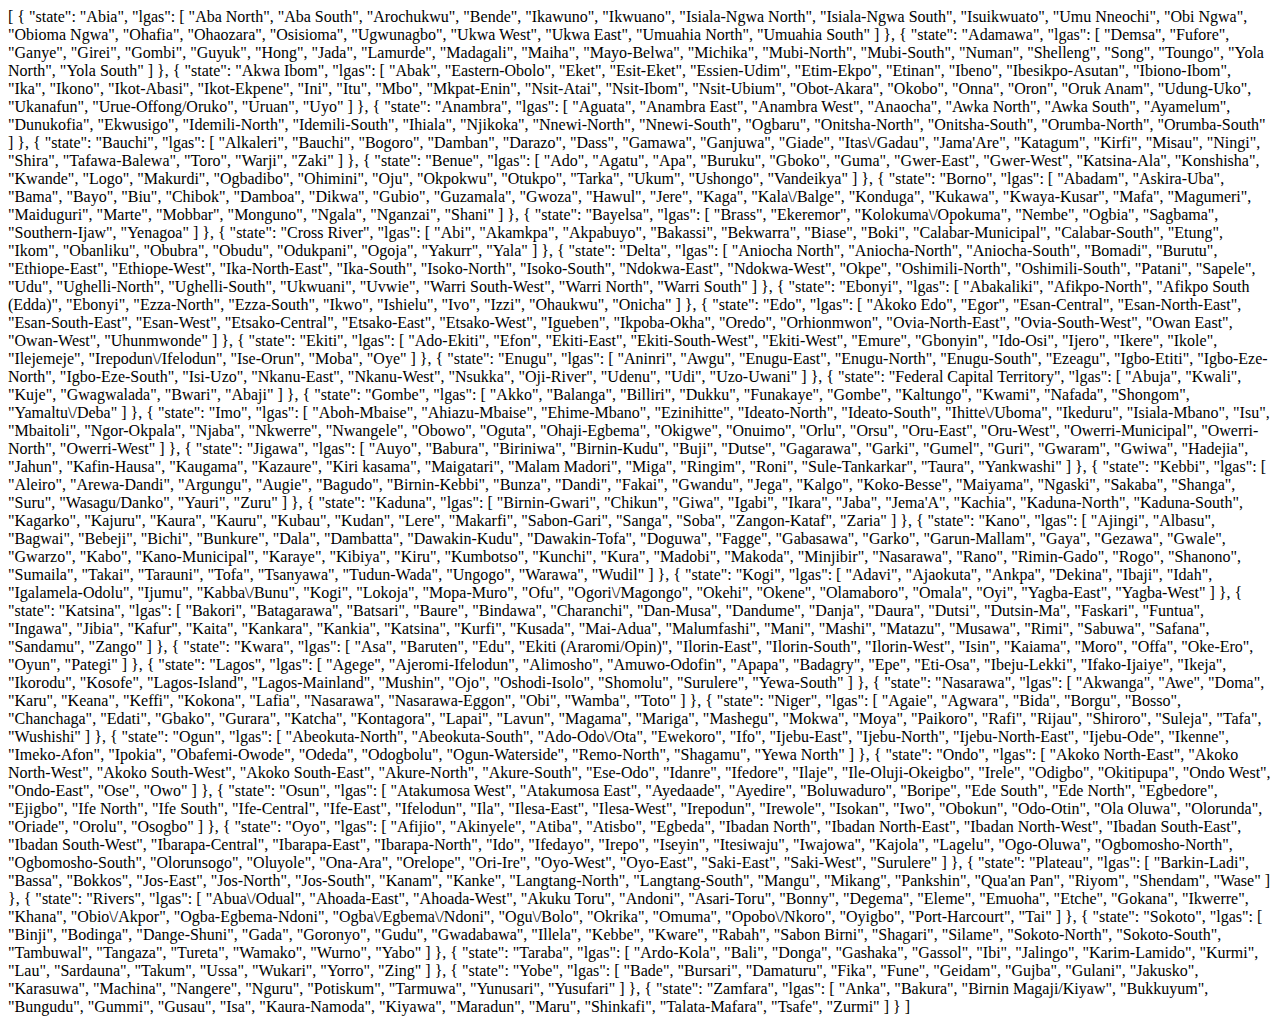
==== index.html @ 84e3b4a9 "Update the Index.html" ====
<!DOCTYPE html>
<html lang="en">
<head>
    <meta charset="UTF-8">
    <meta http-equiv="X-UA-Compatible" content="IE=edge">
    <meta name="viewport" content="width=device-width, initial-scale=1.0">
    <title>Naija States & LGA</title>
    
<body>
   [
    {
        "state": "Abia",
        "lgas": [
            "Aba North",
            "Aba South",
            "Arochukwu",
            "Bende",
            "Ikawuno",
            "Ikwuano",
            "Isiala-Ngwa North",
            "Isiala-Ngwa South",
            "Isuikwuato",
            "Umu Nneochi",
            "Obi Ngwa",
            "Obioma Ngwa",
            "Ohafia",
            "Ohaozara",
            "Osisioma",
            "Ugwunagbo",
            "Ukwa West",
            "Ukwa East",
            "Umuahia North",
            "Umuahia South"
        ]
    },
    {
        "state": "Adamawa",
        "lgas": [
            "Demsa",
            "Fufore",
            "Ganye",
            "Girei",
            "Gombi",
            "Guyuk",
            "Hong",
            "Jada",
            "Lamurde",
            "Madagali",
            "Maiha",
            "Mayo-Belwa",
            "Michika",
            "Mubi-North",
            "Mubi-South",
            "Numan",
            "Shelleng",
            "Song",
            "Toungo",
            "Yola North",
            "Yola South"
        ]
    },
    {
        "state": "Akwa Ibom",
        "lgas": [
            "Abak",
            "Eastern-Obolo",
            "Eket",
            "Esit-Eket",
            "Essien-Udim",
            "Etim-Ekpo",
            "Etinan",
            "Ibeno",
            "Ibesikpo-Asutan",
            "Ibiono-Ibom",
            "Ika",
            "Ikono",
            "Ikot-Abasi",
            "Ikot-Ekpene",
            "Ini",
            "Itu",
            "Mbo",
            "Mkpat-Enin",
            "Nsit-Atai",
            "Nsit-Ibom",
            "Nsit-Ubium",
            "Obot-Akara",
            "Okobo",
            "Onna",
            "Oron",
            "Oruk Anam",
            "Udung-Uko",
            "Ukanafun",
            "Urue-Offong/Oruko",
            "Uruan",
            "Uyo"
        ]
    },
    {
        "state": "Anambra",
        "lgas": [
            "Aguata",
            "Anambra East",
            "Anambra West",
            "Anaocha",
            "Awka North",
            "Awka South",
            "Ayamelum",
            "Dunukofia",
            "Ekwusigo",
            "Idemili-North",
            "Idemili-South",
            "Ihiala",
            "Njikoka",
            "Nnewi-North",
            "Nnewi-South",
            "Ogbaru",
            "Onitsha-North",
            "Onitsha-South",
            "Orumba-North",
            "Orumba-South"
        ]
    },
    {
        "state": "Bauchi",
        "lgas": [
            "Alkaleri",
            "Bauchi",
            "Bogoro",
            "Damban",
            "Darazo",
            "Dass",
            "Gamawa",
            "Ganjuwa",
            "Giade",
            "Itas\/Gadau",
            "Jama'Are",
            "Katagum",
            "Kirfi",
            "Misau",
            "Ningi",
            "Shira",
            "Tafawa-Balewa",
            "Toro",
            "Warji",
            "Zaki"
        ]
    },
    {
        "state": "Benue",
        "lgas": [
            "Ado",
            "Agatu",
            "Apa",
            "Buruku",
            "Gboko",
            "Guma",
            "Gwer-East",
            "Gwer-West",
            "Katsina-Ala",
            "Konshisha",
            "Kwande",
            "Logo",
            "Makurdi",
            "Ogbadibo",
            "Ohimini",
            "Oju",
            "Okpokwu",
            "Otukpo",
            "Tarka",
            "Ukum",
            "Ushongo",
            "Vandeikya"
        ]
    },
    {
        "state": "Borno",
        "lgas": [
            "Abadam",
            "Askira-Uba",
            "Bama",
            "Bayo",
            "Biu",
            "Chibok",
            "Damboa",
            "Dikwa",
            "Gubio",
            "Guzamala",
            "Gwoza",
            "Hawul",
            "Jere",
            "Kaga",
            "Kala\/Balge",
            "Konduga",
            "Kukawa",
            "Kwaya-Kusar",
            "Mafa",
            "Magumeri",
            "Maiduguri",
            "Marte",
            "Mobbar",
            "Monguno",
            "Ngala",
            "Nganzai",
            "Shani"
        ]
    },
    {
        "state": "Bayelsa",
        "lgas": [
            "Brass",
            "Ekeremor",
            "Kolokuma\/Opokuma",
            "Nembe",
            "Ogbia",
            "Sagbama",
            "Southern-Ijaw",
            "Yenagoa"
        ]
    },
    {
        "state": "Cross River",
        "lgas": [
            "Abi",
            "Akamkpa",
            "Akpabuyo",
            "Bakassi",
            "Bekwarra",
            "Biase",
            "Boki",
            "Calabar-Municipal",
            "Calabar-South",
            "Etung",
            "Ikom",
            "Obanliku",
            "Obubra",
            "Obudu",
            "Odukpani",
            "Ogoja",
            "Yakurr",
            "Yala"
        ]
    },
    {
        "state": "Delta",
        "lgas": [
            "Aniocha North",
            "Aniocha-North",
            "Aniocha-South",
            "Bomadi",
            "Burutu",
            "Ethiope-East",
            "Ethiope-West",
            "Ika-North-East",
            "Ika-South",
            "Isoko-North",
            "Isoko-South",
            "Ndokwa-East",
            "Ndokwa-West",
            "Okpe",
            "Oshimili-North",
            "Oshimili-South",
            "Patani",
            "Sapele",
            "Udu",
            "Ughelli-North",
            "Ughelli-South",
            "Ukwuani",
            "Uvwie",
            "Warri South-West",
            "Warri North",
            "Warri South"
        ]
    },
    {
        "state": "Ebonyi",
        "lgas": [
            "Abakaliki",
            "Afikpo-North",
            "Afikpo South (Edda)",
            "Ebonyi",
            "Ezza-North",
            "Ezza-South",
            "Ikwo",
            "Ishielu",
            "Ivo",
            "Izzi",
            "Ohaukwu",
            "Onicha"
        ]
    },
    {
        "state": "Edo",
        "lgas": [
            "Akoko Edo",
            "Egor",
            "Esan-Central",
            "Esan-North-East",
            "Esan-South-East",
            "Esan-West",
            "Etsako-Central",
            "Etsako-East",
            "Etsako-West",
            "Igueben",
            "Ikpoba-Okha",
            "Oredo",
            "Orhionmwon",
            "Ovia-North-East",
            "Ovia-South-West",
            "Owan East",
            "Owan-West",
            "Uhunmwonde"
        ]
    },
    {
        "state": "Ekiti",
        "lgas": [
            "Ado-Ekiti",
            "Efon",
            "Ekiti-East",
            "Ekiti-South-West",
            "Ekiti-West",
            "Emure",
            "Gbonyin",
            "Ido-Osi",
            "Ijero",
            "Ikere",
            "Ikole",
            "Ilejemeje",
            "Irepodun\/Ifelodun",
            "Ise-Orun",
            "Moba",
            "Oye"
        ]
    },
    {
        "state": "Enugu",
        "lgas": [
            "Aninri",
            "Awgu",
            "Enugu-East",
            "Enugu-North",
            "Enugu-South",
            "Ezeagu",
            "Igbo-Etiti",
            "Igbo-Eze-North",
            "Igbo-Eze-South",
            "Isi-Uzo",
            "Nkanu-East",
            "Nkanu-West",
            "Nsukka",
            "Oji-River",
            "Udenu",
            "Udi",
            "Uzo-Uwani"
        ]
    },
    {
        "state": "Federal Capital Territory",
        "lgas": [
            "Abuja",
            "Kwali",
            "Kuje",
            "Gwagwalada",
            "Bwari",
            "Abaji"
        ]
    },
    {
        "state": "Gombe",
        "lgas": [
            "Akko",
            "Balanga",
            "Billiri",
            "Dukku",
            "Funakaye",
            "Gombe",
            "Kaltungo",
            "Kwami",
            "Nafada",
            "Shongom",
            "Yamaltu\/Deba"
        ]
    },
    {
        "state": "Imo",
        "lgas": [
            "Aboh-Mbaise",
            "Ahiazu-Mbaise",
            "Ehime-Mbano",
            "Ezinihitte",
            "Ideato-North",
            "Ideato-South",
            "Ihitte\/Uboma",
            "Ikeduru",
            "Isiala-Mbano",
            "Isu",
            "Mbaitoli",
            "Ngor-Okpala",
            "Njaba",
            "Nkwerre",
            "Nwangele",
            "Obowo",
            "Oguta",
            "Ohaji-Egbema",
            "Okigwe",
            "Onuimo",
            "Orlu",
            "Orsu",
            "Oru-East",
            "Oru-West",
            "Owerri-Municipal",
            "Owerri-North",
            "Owerri-West"
        ]
    },
    {
        "state": "Jigawa",
        "lgas": [
            "Auyo",
            "Babura",
            "Biriniwa",
            "Birnin-Kudu",
            "Buji",
            "Dutse",
            "Gagarawa",
            "Garki",
            "Gumel",
            "Guri",
            "Gwaram",
            "Gwiwa",
            "Hadejia",
            "Jahun",
            "Kafin-Hausa",
            "Kaugama",
            "Kazaure",
            "Kiri kasama",
            "Maigatari",
            "Malam Madori",
            "Miga",
            "Ringim",
            "Roni",
            "Sule-Tankarkar",
            "Taura",
            "Yankwashi"
        ]
    },
    {
        "state": "Kebbi",
        "lgas": [
            "Aleiro",
            "Arewa-Dandi",
            "Argungu",
            "Augie",
            "Bagudo",
            "Birnin-Kebbi",
            "Bunza",
            "Dandi",
            "Fakai",
            "Gwandu",
            "Jega",
            "Kalgo",
            "Koko-Besse",
            "Maiyama",
            "Ngaski",
            "Sakaba",
            "Shanga",
            "Suru",
            "Wasagu/Danko",
            "Yauri",
            "Zuru"
        ]
    },
    {
        "state": "Kaduna",
        "lgas": [
            "Birnin-Gwari",
            "Chikun",
            "Giwa",
            "Igabi",
            "Ikara",
            "Jaba",
            "Jema'A",
            "Kachia",
            "Kaduna-North",
            "Kaduna-South",
            "Kagarko",
            "Kajuru",
            "Kaura",
            "Kauru",
            "Kubau",
            "Kudan",
            "Lere",
            "Makarfi",
            "Sabon-Gari",
            "Sanga",
            "Soba",
            "Zangon-Kataf",
            "Zaria"
        ]
    },
    {
        "state": "Kano",
        "lgas": [
            "Ajingi",
            "Albasu",
            "Bagwai",
            "Bebeji",
            "Bichi",
            "Bunkure",
            "Dala",
            "Dambatta",
            "Dawakin-Kudu",
            "Dawakin-Tofa",
            "Doguwa",
            "Fagge",
            "Gabasawa",
            "Garko",
            "Garun-Mallam",
            "Gaya",
            "Gezawa",
            "Gwale",
            "Gwarzo",
            "Kabo",
            "Kano-Municipal",
            "Karaye",
            "Kibiya",
            "Kiru",
            "Kumbotso",
            "Kunchi",
            "Kura",
            "Madobi",
            "Makoda",
            "Minjibir",
            "Nasarawa",
            "Rano",
            "Rimin-Gado",
            "Rogo",
            "Shanono",
            "Sumaila",
            "Takai",
            "Tarauni",
            "Tofa",
            "Tsanyawa",
            "Tudun-Wada",
            "Ungogo",
            "Warawa",
            "Wudil"
        ]
    },
    {
        "state": "Kogi",
        "lgas": [
            "Adavi",
            "Ajaokuta",
            "Ankpa",
            "Dekina",
            "Ibaji",
            "Idah",
            "Igalamela-Odolu",
            "Ijumu",
            "Kabba\/Bunu",
            "Kogi",
            "Lokoja",
            "Mopa-Muro",
            "Ofu",
            "Ogori\/Magongo",
            "Okehi",
            "Okene",
            "Olamaboro",
            "Omala",
            "Oyi",
            "Yagba-East",
            "Yagba-West"
        ]
    },
    {
        "state": "Katsina",
        "lgas": [
            "Bakori",
            "Batagarawa",
            "Batsari",
            "Baure",
            "Bindawa",
            "Charanchi",
            "Dan-Musa",
            "Dandume",
            "Danja",
            "Daura",
            "Dutsi",
            "Dutsin-Ma",
            "Faskari",
            "Funtua",
            "Ingawa",
            "Jibia",
            "Kafur",
            "Kaita",
            "Kankara",
            "Kankia",
            "Katsina",
            "Kurfi",
            "Kusada",
            "Mai-Adua",
            "Malumfashi",
            "Mani",
            "Mashi",
            "Matazu",
            "Musawa",
            "Rimi",
            "Sabuwa",
            "Safana",
            "Sandamu",
            "Zango"
        ]
    },
    {
        "state": "Kwara",
        "lgas": [
            "Asa",
            "Baruten",
            "Edu",
            "Ekiti (Araromi/Opin)",
            "Ilorin-East",
            "Ilorin-South",
            "Ilorin-West",
            "Isin",
            "Kaiama",
            "Moro",
            "Offa",
            "Oke-Ero",
            "Oyun",
            "Pategi"
        ]
    },
    {
        "state": "Lagos",
        "lgas": [
            "Agege",
            "Ajeromi-Ifelodun",
            "Alimosho",
            "Amuwo-Odofin",
            "Apapa",
            "Badagry",
            "Epe",
            "Eti-Osa",
            "Ibeju-Lekki",
            "Ifako-Ijaiye",
            "Ikeja",
            "Ikorodu",
            "Kosofe",
            "Lagos-Island",
            "Lagos-Mainland",
            "Mushin",
            "Ojo",
            "Oshodi-Isolo",
            "Shomolu",
            "Surulere",
            "Yewa-South"
        ]
    },
    {
        "state": "Nasarawa",
        "lgas": [
            "Akwanga",
            "Awe",
            "Doma",
            "Karu",
            "Keana",
            "Keffi",
            "Kokona",
            "Lafia",
            "Nasarawa",
            "Nasarawa-Eggon",
            "Obi",
            "Wamba",
            "Toto"
        ]
    },
    {
        "state": "Niger",
        "lgas": [
            "Agaie",
            "Agwara",
            "Bida",
            "Borgu",
            "Bosso",
            "Chanchaga",
            "Edati",
            "Gbako",
            "Gurara",
            "Katcha",
            "Kontagora",
            "Lapai",
            "Lavun",
            "Magama",
            "Mariga",
            "Mashegu",
            "Mokwa",
            "Moya",
            "Paikoro",
            "Rafi",
            "Rijau",
            "Shiroro",
            "Suleja",
            "Tafa",
            "Wushishi"
        ]
    },
    {
        "state": "Ogun",
        "lgas": [
            "Abeokuta-North",
            "Abeokuta-South",
            "Ado-Odo\/Ota",
            "Ewekoro",
            "Ifo",
            "Ijebu-East",
            "Ijebu-North",
            "Ijebu-North-East",
            "Ijebu-Ode",
            "Ikenne",
            "Imeko-Afon",
            "Ipokia",
            "Obafemi-Owode",
            "Odeda",
            "Odogbolu",
            "Ogun-Waterside",
            "Remo-North",
            "Shagamu",
            "Yewa North"
        ]
    },
    {
        "state": "Ondo",
        "lgas": [
            "Akoko North-East",
            "Akoko North-West",
            "Akoko South-West",
            "Akoko South-East",
            "Akure-North",
            "Akure-South",
            "Ese-Odo",
            "Idanre",
            "Ifedore",
            "Ilaje",
            "Ile-Oluji-Okeigbo",
            "Irele",
            "Odigbo",
            "Okitipupa",
            "Ondo West",
            "Ondo-East",
            "Ose",
            "Owo"
        ]
    },
    {
        "state": "Osun",
        "lgas": [
            "Atakumosa West",
            "Atakumosa East",
            "Ayedaade",
            "Ayedire",
            "Boluwaduro",
            "Boripe",
            "Ede South",
            "Ede North",
            "Egbedore",
            "Ejigbo",
            "Ife North",
            "Ife South",
            "Ife-Central",
            "Ife-East",
            "Ifelodun",
            "Ila",
            "Ilesa-East",
            "Ilesa-West",
            "Irepodun",
            "Irewole",
            "Isokan",
            "Iwo",
            "Obokun",
            "Odo-Otin",
            "Ola Oluwa",
            "Olorunda",
            "Oriade",
            "Orolu",
            "Osogbo"
        ]
    },
    {
        "state": "Oyo",
        "lgas": [
            "Afijio",
            "Akinyele",
            "Atiba",
            "Atisbo",
            "Egbeda",
            "Ibadan North",
            "Ibadan North-East",
            "Ibadan North-West",
            "Ibadan South-East",
            "Ibadan South-West",
            "Ibarapa-Central",
            "Ibarapa-East",
            "Ibarapa-North",
            "Ido",
            "Ifedayo",
            "Irepo",
            "Iseyin",
            "Itesiwaju",
            "Iwajowa",
            "Kajola",
            "Lagelu",
            "Ogo-Oluwa",
            "Ogbomosho-North",
            "Ogbomosho-South",
            "Olorunsogo",
            "Oluyole",
            "Ona-Ara",
            "Orelope",
            "Ori-Ire",
            "Oyo-West",
            "Oyo-East",
            "Saki-East",
            "Saki-West",
            "Surulere"
        ]
    },
    {
        "state": "Plateau",
        "lgas": [
            "Barkin-Ladi",
            "Bassa",
            "Bokkos",
            "Jos-East",
            "Jos-North",
            "Jos-South",
            "Kanam",
            "Kanke",
            "Langtang-North",
            "Langtang-South",
            "Mangu",
            "Mikang",
            "Pankshin",
            "Qua'an Pan",
            "Riyom",
            "Shendam",
            "Wase"
        ]
    },
    {
        "state": "Rivers",
        "lgas": [
            "Abua\/Odual",
            "Ahoada-East",
            "Ahoada-West",
            "Akuku Toru",
            "Andoni",
            "Asari-Toru",
            "Bonny",
            "Degema",
            "Eleme",
            "Emuoha",
            "Etche",
            "Gokana",
            "Ikwerre",
            "Khana",
            "Obio\/Akpor",
            "Ogba-Egbema-Ndoni",
            "Ogba\/Egbema\/Ndoni",
            "Ogu\/Bolo",
            "Okrika",
            "Omuma",
            "Opobo\/Nkoro",
            "Oyigbo",
            "Port-Harcourt",
            "Tai"
        ]
    },
    {
        "state": "Sokoto",
        "lgas": [
            "Binji",
            "Bodinga",
            "Dange-Shuni",
            "Gada",
            "Goronyo",
            "Gudu",
            "Gwadabawa",
            "Illela",
            "Kebbe",
            "Kware",
            "Rabah",
            "Sabon Birni",
            "Shagari",
            "Silame",
            "Sokoto-North",
            "Sokoto-South",
            "Tambuwal",
            "Tangaza",
            "Tureta",
            "Wamako",
            "Wurno",
            "Yabo"
        ]
    },
    {
        "state": "Taraba",
        "lgas": [
            "Ardo-Kola",
            "Bali",
            "Donga",
            "Gashaka",
            "Gassol",
            "Ibi",
            "Jalingo",
            "Karim-Lamido",
            "Kurmi",
            "Lau",
            "Sardauna",
            "Takum",
            "Ussa",
            "Wukari",
            "Yorro",
            "Zing"
        ]
    },
    {
        "state": "Yobe",
        "lgas": [
            "Bade",
            "Bursari",
            "Damaturu",
            "Fika",
            "Fune",
            "Geidam",
            "Gujba",
            "Gulani",
            "Jakusko",
            "Karasuwa",
            "Machina",
            "Nangere",
            "Nguru",
            "Potiskum",
            "Tarmuwa",
            "Yunusari",
            "Yusufari"
        ]
    },
    {
        "state": "Zamfara",
        "lgas": [
            "Anka",
            "Bakura",
            "Birnin Magaji/Kiyaw",
            "Bukkuyum",
            "Bungudu",
            "Gummi",
            "Gusau",
            "Isa",
            "Kaura-Namoda",
            "Kiyawa",
            "Maradun",
            "Maru",
            "Shinkafi",
            "Talata-Mafara",
            "Tsafe",
            "Zurmi"
        ]
    }
]
</body>
</html>
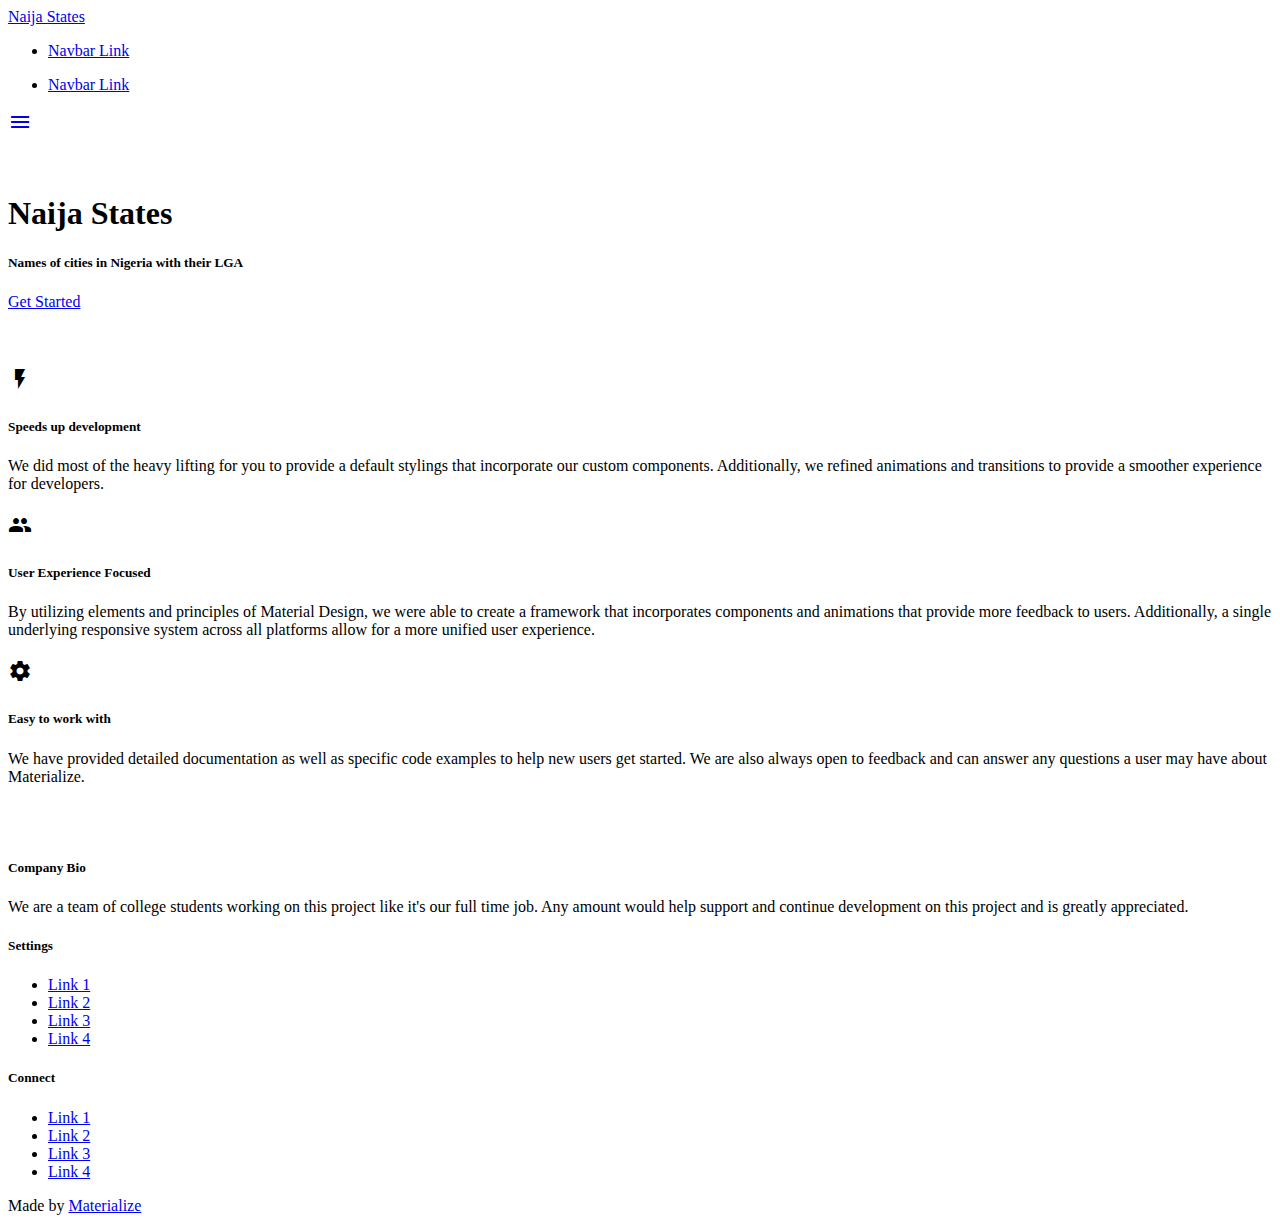
==== commit 22824b50: "Change the entire index page" ====
--- a/index.html
+++ b/index.html
@@ -1,972 +1,122 @@
 <!DOCTYPE html>
 <html lang="en">
 <head>
-    <meta charset="UTF-8">
-    <meta http-equiv="X-UA-Compatible" content="IE=edge">
-    <meta name="viewport" content="width=device-width, initial-scale=1.0">
-    <title>Naija States & LGA</title>
-    
+  <meta http-equiv="Content-Type" content="text/html; charset=UTF-8"/>
+  <meta name="viewport" content="width=device-width, initial-scale=1, maximum-scale=1.0"/>
+  <title>Naija State & Cities</title>
+
+  <!-- CSS  -->
+  <link href="https://fonts.googleapis.com/icon?family=Material+Icons" rel="stylesheet">
+  <link href="css/materialize.css" type="text/css" rel="stylesheet" media="screen,projection"/>
+  <link href="css/style.css" type="text/css" rel="stylesheet" media="screen,projection"/>
+</head>
 <body>
-   [
-    {
-        "state": "Abia",
-        "lgas": [
-            "Aba North",
-            "Aba South",
-            "Arochukwu",
-            "Bende",
-            "Ikawuno",
-            "Ikwuano",
-            "Isiala-Ngwa North",
-            "Isiala-Ngwa South",
-            "Isuikwuato",
-            "Umu Nneochi",
-            "Obi Ngwa",
-            "Obioma Ngwa",
-            "Ohafia",
-            "Ohaozara",
-            "Osisioma",
-            "Ugwunagbo",
-            "Ukwa West",
-            "Ukwa East",
-            "Umuahia North",
-            "Umuahia South"
-        ]
-    },
-    {
-        "state": "Adamawa",
-        "lgas": [
-            "Demsa",
-            "Fufore",
-            "Ganye",
-            "Girei",
-            "Gombi",
-            "Guyuk",
-            "Hong",
-            "Jada",
-            "Lamurde",
-            "Madagali",
-            "Maiha",
-            "Mayo-Belwa",
-            "Michika",
-            "Mubi-North",
-            "Mubi-South",
-            "Numan",
-            "Shelleng",
-            "Song",
-            "Toungo",
-            "Yola North",
-            "Yola South"
-        ]
-    },
-    {
-        "state": "Akwa Ibom",
-        "lgas": [
-            "Abak",
-            "Eastern-Obolo",
-            "Eket",
-            "Esit-Eket",
-            "Essien-Udim",
-            "Etim-Ekpo",
-            "Etinan",
-            "Ibeno",
-            "Ibesikpo-Asutan",
-            "Ibiono-Ibom",
-            "Ika",
-            "Ikono",
-            "Ikot-Abasi",
-            "Ikot-Ekpene",
-            "Ini",
-            "Itu",
-            "Mbo",
-            "Mkpat-Enin",
-            "Nsit-Atai",
-            "Nsit-Ibom",
-            "Nsit-Ubium",
-            "Obot-Akara",
-            "Okobo",
-            "Onna",
-            "Oron",
-            "Oruk Anam",
-            "Udung-Uko",
-            "Ukanafun",
-            "Urue-Offong/Oruko",
-            "Uruan",
-            "Uyo"
-        ]
-    },
-    {
-        "state": "Anambra",
-        "lgas": [
-            "Aguata",
-            "Anambra East",
-            "Anambra West",
-            "Anaocha",
-            "Awka North",
-            "Awka South",
-            "Ayamelum",
-            "Dunukofia",
-            "Ekwusigo",
-            "Idemili-North",
-            "Idemili-South",
-            "Ihiala",
-            "Njikoka",
-            "Nnewi-North",
-            "Nnewi-South",
-            "Ogbaru",
-            "Onitsha-North",
-            "Onitsha-South",
-            "Orumba-North",
-            "Orumba-South"
-        ]
-    },
-    {
-        "state": "Bauchi",
-        "lgas": [
-            "Alkaleri",
-            "Bauchi",
-            "Bogoro",
-            "Damban",
-            "Darazo",
-            "Dass",
-            "Gamawa",
-            "Ganjuwa",
-            "Giade",
-            "Itas\/Gadau",
-            "Jama'Are",
-            "Katagum",
-            "Kirfi",
-            "Misau",
-            "Ningi",
-            "Shira",
-            "Tafawa-Balewa",
-            "Toro",
-            "Warji",
-            "Zaki"
-        ]
-    },
-    {
-        "state": "Benue",
-        "lgas": [
-            "Ado",
-            "Agatu",
-            "Apa",
-            "Buruku",
-            "Gboko",
-            "Guma",
-            "Gwer-East",
-            "Gwer-West",
-            "Katsina-Ala",
-            "Konshisha",
-            "Kwande",
-            "Logo",
-            "Makurdi",
-            "Ogbadibo",
-            "Ohimini",
-            "Oju",
-            "Okpokwu",
-            "Otukpo",
-            "Tarka",
-            "Ukum",
-            "Ushongo",
-            "Vandeikya"
-        ]
-    },
-    {
-        "state": "Borno",
-        "lgas": [
-            "Abadam",
-            "Askira-Uba",
-            "Bama",
-            "Bayo",
-            "Biu",
-            "Chibok",
-            "Damboa",
-            "Dikwa",
-            "Gubio",
-            "Guzamala",
-            "Gwoza",
-            "Hawul",
-            "Jere",
-            "Kaga",
-            "Kala\/Balge",
-            "Konduga",
-            "Kukawa",
-            "Kwaya-Kusar",
-            "Mafa",
-            "Magumeri",
-            "Maiduguri",
-            "Marte",
-            "Mobbar",
-            "Monguno",
-            "Ngala",
-            "Nganzai",
-            "Shani"
-        ]
-    },
-    {
-        "state": "Bayelsa",
-        "lgas": [
-            "Brass",
-            "Ekeremor",
-            "Kolokuma\/Opokuma",
-            "Nembe",
-            "Ogbia",
-            "Sagbama",
-            "Southern-Ijaw",
-            "Yenagoa"
-        ]
-    },
-    {
-        "state": "Cross River",
-        "lgas": [
-            "Abi",
-            "Akamkpa",
-            "Akpabuyo",
-            "Bakassi",
-            "Bekwarra",
-            "Biase",
-            "Boki",
-            "Calabar-Municipal",
-            "Calabar-South",
-            "Etung",
-            "Ikom",
-            "Obanliku",
-            "Obubra",
-            "Obudu",
-            "Odukpani",
-            "Ogoja",
-            "Yakurr",
-            "Yala"
-        ]
-    },
-    {
-        "state": "Delta",
-        "lgas": [
-            "Aniocha North",
-            "Aniocha-North",
-            "Aniocha-South",
-            "Bomadi",
-            "Burutu",
-            "Ethiope-East",
-            "Ethiope-West",
-            "Ika-North-East",
-            "Ika-South",
-            "Isoko-North",
-            "Isoko-South",
-            "Ndokwa-East",
-            "Ndokwa-West",
-            "Okpe",
-            "Oshimili-North",
-            "Oshimili-South",
-            "Patani",
-            "Sapele",
-            "Udu",
-            "Ughelli-North",
-            "Ughelli-South",
-            "Ukwuani",
-            "Uvwie",
-            "Warri South-West",
-            "Warri North",
-            "Warri South"
-        ]
-    },
-    {
-        "state": "Ebonyi",
-        "lgas": [
-            "Abakaliki",
-            "Afikpo-North",
-            "Afikpo South (Edda)",
-            "Ebonyi",
-            "Ezza-North",
-            "Ezza-South",
-            "Ikwo",
-            "Ishielu",
-            "Ivo",
-            "Izzi",
-            "Ohaukwu",
-            "Onicha"
-        ]
-    },
-    {
-        "state": "Edo",
-        "lgas": [
-            "Akoko Edo",
-            "Egor",
-            "Esan-Central",
-            "Esan-North-East",
-            "Esan-South-East",
-            "Esan-West",
-            "Etsako-Central",
-            "Etsako-East",
-            "Etsako-West",
-            "Igueben",
-            "Ikpoba-Okha",
-            "Oredo",
-            "Orhionmwon",
-            "Ovia-North-East",
-            "Ovia-South-West",
-            "Owan East",
-            "Owan-West",
-            "Uhunmwonde"
-        ]
-    },
-    {
-        "state": "Ekiti",
-        "lgas": [
-            "Ado-Ekiti",
-            "Efon",
-            "Ekiti-East",
-            "Ekiti-South-West",
-            "Ekiti-West",
-            "Emure",
-            "Gbonyin",
-            "Ido-Osi",
-            "Ijero",
-            "Ikere",
-            "Ikole",
-            "Ilejemeje",
-            "Irepodun\/Ifelodun",
-            "Ise-Orun",
-            "Moba",
-            "Oye"
-        ]
-    },
-    {
-        "state": "Enugu",
-        "lgas": [
-            "Aninri",
-            "Awgu",
-            "Enugu-East",
-            "Enugu-North",
-            "Enugu-South",
-            "Ezeagu",
-            "Igbo-Etiti",
-            "Igbo-Eze-North",
-            "Igbo-Eze-South",
-            "Isi-Uzo",
-            "Nkanu-East",
-            "Nkanu-West",
-            "Nsukka",
-            "Oji-River",
-            "Udenu",
-            "Udi",
-            "Uzo-Uwani"
-        ]
-    },
-    {
-        "state": "Federal Capital Territory",
-        "lgas": [
-            "Abuja",
-            "Kwali",
-            "Kuje",
-            "Gwagwalada",
-            "Bwari",
-            "Abaji"
-        ]
-    },
-    {
-        "state": "Gombe",
-        "lgas": [
-            "Akko",
-            "Balanga",
-            "Billiri",
-            "Dukku",
-            "Funakaye",
-            "Gombe",
-            "Kaltungo",
-            "Kwami",
-            "Nafada",
-            "Shongom",
-            "Yamaltu\/Deba"
-        ]
-    },
-    {
-        "state": "Imo",
-        "lgas": [
-            "Aboh-Mbaise",
-            "Ahiazu-Mbaise",
-            "Ehime-Mbano",
-            "Ezinihitte",
-            "Ideato-North",
-            "Ideato-South",
-            "Ihitte\/Uboma",
-            "Ikeduru",
-            "Isiala-Mbano",
-            "Isu",
-            "Mbaitoli",
-            "Ngor-Okpala",
-            "Njaba",
-            "Nkwerre",
-            "Nwangele",
-            "Obowo",
-            "Oguta",
-            "Ohaji-Egbema",
-            "Okigwe",
-            "Onuimo",
-            "Orlu",
-            "Orsu",
-            "Oru-East",
-            "Oru-West",
-            "Owerri-Municipal",
-            "Owerri-North",
-            "Owerri-West"
-        ]
-    },
-    {
-        "state": "Jigawa",
-        "lgas": [
-            "Auyo",
-            "Babura",
-            "Biriniwa",
-            "Birnin-Kudu",
-            "Buji",
-            "Dutse",
-            "Gagarawa",
-            "Garki",
-            "Gumel",
-            "Guri",
-            "Gwaram",
-            "Gwiwa",
-            "Hadejia",
-            "Jahun",
-            "Kafin-Hausa",
-            "Kaugama",
-            "Kazaure",
-            "Kiri kasama",
-            "Maigatari",
-            "Malam Madori",
-            "Miga",
-            "Ringim",
-            "Roni",
-            "Sule-Tankarkar",
-            "Taura",
-            "Yankwashi"
-        ]
-    },
-    {
-        "state": "Kebbi",
-        "lgas": [
-            "Aleiro",
-            "Arewa-Dandi",
-            "Argungu",
-            "Augie",
-            "Bagudo",
-            "Birnin-Kebbi",
-            "Bunza",
-            "Dandi",
-            "Fakai",
-            "Gwandu",
-            "Jega",
-            "Kalgo",
-            "Koko-Besse",
-            "Maiyama",
-            "Ngaski",
-            "Sakaba",
-            "Shanga",
-            "Suru",
-            "Wasagu/Danko",
-            "Yauri",
-            "Zuru"
-        ]
-    },
-    {
-        "state": "Kaduna",
-        "lgas": [
-            "Birnin-Gwari",
-            "Chikun",
-            "Giwa",
-            "Igabi",
-            "Ikara",
-            "Jaba",
-            "Jema'A",
-            "Kachia",
-            "Kaduna-North",
-            "Kaduna-South",
-            "Kagarko",
-            "Kajuru",
-            "Kaura",
-            "Kauru",
-            "Kubau",
-            "Kudan",
-            "Lere",
-            "Makarfi",
-            "Sabon-Gari",
-            "Sanga",
-            "Soba",
-            "Zangon-Kataf",
-            "Zaria"
-        ]
-    },
-    {
-        "state": "Kano",
-        "lgas": [
-            "Ajingi",
-            "Albasu",
-            "Bagwai",
-            "Bebeji",
-            "Bichi",
-            "Bunkure",
-            "Dala",
-            "Dambatta",
-            "Dawakin-Kudu",
-            "Dawakin-Tofa",
-            "Doguwa",
-            "Fagge",
-            "Gabasawa",
-            "Garko",
-            "Garun-Mallam",
-            "Gaya",
-            "Gezawa",
-            "Gwale",
-            "Gwarzo",
-            "Kabo",
-            "Kano-Municipal",
-            "Karaye",
-            "Kibiya",
-            "Kiru",
-            "Kumbotso",
-            "Kunchi",
-            "Kura",
-            "Madobi",
-            "Makoda",
-            "Minjibir",
-            "Nasarawa",
-            "Rano",
-            "Rimin-Gado",
-            "Rogo",
-            "Shanono",
-            "Sumaila",
-            "Takai",
-            "Tarauni",
-            "Tofa",
-            "Tsanyawa",
-            "Tudun-Wada",
-            "Ungogo",
-            "Warawa",
-            "Wudil"
-        ]
-    },
-    {
-        "state": "Kogi",
-        "lgas": [
-            "Adavi",
-            "Ajaokuta",
-            "Ankpa",
-            "Dekina",
-            "Ibaji",
-            "Idah",
-            "Igalamela-Odolu",
-            "Ijumu",
-            "Kabba\/Bunu",
-            "Kogi",
-            "Lokoja",
-            "Mopa-Muro",
-            "Ofu",
-            "Ogori\/Magongo",
-            "Okehi",
-            "Okene",
-            "Olamaboro",
-            "Omala",
-            "Oyi",
-            "Yagba-East",
-            "Yagba-West"
-        ]
-    },
-    {
-        "state": "Katsina",
-        "lgas": [
-            "Bakori",
-            "Batagarawa",
-            "Batsari",
-            "Baure",
-            "Bindawa",
-            "Charanchi",
-            "Dan-Musa",
-            "Dandume",
-            "Danja",
-            "Daura",
-            "Dutsi",
-            "Dutsin-Ma",
-            "Faskari",
-            "Funtua",
-            "Ingawa",
-            "Jibia",
-            "Kafur",
-            "Kaita",
-            "Kankara",
-            "Kankia",
-            "Katsina",
-            "Kurfi",
-            "Kusada",
-            "Mai-Adua",
-            "Malumfashi",
-            "Mani",
-            "Mashi",
-            "Matazu",
-            "Musawa",
-            "Rimi",
-            "Sabuwa",
-            "Safana",
-            "Sandamu",
-            "Zango"
-        ]
-    },
-    {
-        "state": "Kwara",
-        "lgas": [
-            "Asa",
-            "Baruten",
-            "Edu",
-            "Ekiti (Araromi/Opin)",
-            "Ilorin-East",
-            "Ilorin-South",
-            "Ilorin-West",
-            "Isin",
-            "Kaiama",
-            "Moro",
-            "Offa",
-            "Oke-Ero",
-            "Oyun",
-            "Pategi"
-        ]
-    },
-    {
-        "state": "Lagos",
-        "lgas": [
-            "Agege",
-            "Ajeromi-Ifelodun",
-            "Alimosho",
-            "Amuwo-Odofin",
-            "Apapa",
-            "Badagry",
-            "Epe",
-            "Eti-Osa",
-            "Ibeju-Lekki",
-            "Ifako-Ijaiye",
-            "Ikeja",
-            "Ikorodu",
-            "Kosofe",
-            "Lagos-Island",
-            "Lagos-Mainland",
-            "Mushin",
-            "Ojo",
-            "Oshodi-Isolo",
-            "Shomolu",
-            "Surulere",
-            "Yewa-South"
-        ]
-    },
-    {
-        "state": "Nasarawa",
-        "lgas": [
-            "Akwanga",
-            "Awe",
-            "Doma",
-            "Karu",
-            "Keana",
-            "Keffi",
-            "Kokona",
-            "Lafia",
-            "Nasarawa",
-            "Nasarawa-Eggon",
-            "Obi",
-            "Wamba",
-            "Toto"
-        ]
-    },
-    {
-        "state": "Niger",
-        "lgas": [
-            "Agaie",
-            "Agwara",
-            "Bida",
-            "Borgu",
-            "Bosso",
-            "Chanchaga",
-            "Edati",
-            "Gbako",
-            "Gurara",
-            "Katcha",
-            "Kontagora",
-            "Lapai",
-            "Lavun",
-            "Magama",
-            "Mariga",
-            "Mashegu",
-            "Mokwa",
-            "Moya",
-            "Paikoro",
-            "Rafi",
-            "Rijau",
-            "Shiroro",
-            "Suleja",
-            "Tafa",
-            "Wushishi"
-        ]
-    },
-    {
-        "state": "Ogun",
-        "lgas": [
-            "Abeokuta-North",
-            "Abeokuta-South",
-            "Ado-Odo\/Ota",
-            "Ewekoro",
-            "Ifo",
-            "Ijebu-East",
-            "Ijebu-North",
-            "Ijebu-North-East",
-            "Ijebu-Ode",
-            "Ikenne",
-            "Imeko-Afon",
-            "Ipokia",
-            "Obafemi-Owode",
-            "Odeda",
-            "Odogbolu",
-            "Ogun-Waterside",
-            "Remo-North",
-            "Shagamu",
-            "Yewa North"
-        ]
-    },
-    {
-        "state": "Ondo",
-        "lgas": [
-            "Akoko North-East",
-            "Akoko North-West",
-            "Akoko South-West",
-            "Akoko South-East",
-            "Akure-North",
-            "Akure-South",
-            "Ese-Odo",
-            "Idanre",
-            "Ifedore",
-            "Ilaje",
-            "Ile-Oluji-Okeigbo",
-            "Irele",
-            "Odigbo",
-            "Okitipupa",
-            "Ondo West",
-            "Ondo-East",
-            "Ose",
-            "Owo"
-        ]
-    },
-    {
-        "state": "Osun",
-        "lgas": [
-            "Atakumosa West",
-            "Atakumosa East",
-            "Ayedaade",
-            "Ayedire",
-            "Boluwaduro",
-            "Boripe",
-            "Ede South",
-            "Ede North",
-            "Egbedore",
-            "Ejigbo",
-            "Ife North",
-            "Ife South",
-            "Ife-Central",
-            "Ife-East",
-            "Ifelodun",
-            "Ila",
-            "Ilesa-East",
-            "Ilesa-West",
-            "Irepodun",
-            "Irewole",
-            "Isokan",
-            "Iwo",
-            "Obokun",
-            "Odo-Otin",
-            "Ola Oluwa",
-            "Olorunda",
-            "Oriade",
-            "Orolu",
-            "Osogbo"
-        ]
-    },
-    {
-        "state": "Oyo",
-        "lgas": [
-            "Afijio",
-            "Akinyele",
-            "Atiba",
-            "Atisbo",
-            "Egbeda",
-            "Ibadan North",
-            "Ibadan North-East",
-            "Ibadan North-West",
-            "Ibadan South-East",
-            "Ibadan South-West",
-            "Ibarapa-Central",
-            "Ibarapa-East",
-            "Ibarapa-North",
-            "Ido",
-            "Ifedayo",
-            "Irepo",
-            "Iseyin",
-            "Itesiwaju",
-            "Iwajowa",
-            "Kajola",
-            "Lagelu",
-            "Ogo-Oluwa",
-            "Ogbomosho-North",
-            "Ogbomosho-South",
-            "Olorunsogo",
-            "Oluyole",
-            "Ona-Ara",
-            "Orelope",
-            "Ori-Ire",
-            "Oyo-West",
-            "Oyo-East",
-            "Saki-East",
-            "Saki-West",
-            "Surulere"
-        ]
-    },
-    {
-        "state": "Plateau",
-        "lgas": [
-            "Barkin-Ladi",
-            "Bassa",
-            "Bokkos",
-            "Jos-East",
-            "Jos-North",
-            "Jos-South",
-            "Kanam",
-            "Kanke",
-            "Langtang-North",
-            "Langtang-South",
-            "Mangu",
-            "Mikang",
-            "Pankshin",
-            "Qua'an Pan",
-            "Riyom",
-            "Shendam",
-            "Wase"
-        ]
-    },
-    {
-        "state": "Rivers",
-        "lgas": [
-            "Abua\/Odual",
-            "Ahoada-East",
-            "Ahoada-West",
-            "Akuku Toru",
-            "Andoni",
-            "Asari-Toru",
-            "Bonny",
-            "Degema",
-            "Eleme",
-            "Emuoha",
-            "Etche",
-            "Gokana",
-            "Ikwerre",
-            "Khana",
-            "Obio\/Akpor",
-            "Ogba-Egbema-Ndoni",
-            "Ogba\/Egbema\/Ndoni",
-            "Ogu\/Bolo",
-            "Okrika",
-            "Omuma",
-            "Opobo\/Nkoro",
-            "Oyigbo",
-            "Port-Harcourt",
-            "Tai"
-        ]
-    },
-    {
-        "state": "Sokoto",
-        "lgas": [
-            "Binji",
-            "Bodinga",
-            "Dange-Shuni",
-            "Gada",
-            "Goronyo",
-            "Gudu",
-            "Gwadabawa",
-            "Illela",
-            "Kebbe",
-            "Kware",
-            "Rabah",
-            "Sabon Birni",
-            "Shagari",
-            "Silame",
-            "Sokoto-North",
-            "Sokoto-South",
-            "Tambuwal",
-            "Tangaza",
-            "Tureta",
-            "Wamako",
-            "Wurno",
-            "Yabo"
-        ]
-    },
-    {
-        "state": "Taraba",
-        "lgas": [
-            "Ardo-Kola",
-            "Bali",
-            "Donga",
-            "Gashaka",
-            "Gassol",
-            "Ibi",
-            "Jalingo",
-            "Karim-Lamido",
-            "Kurmi",
-            "Lau",
-            "Sardauna",
-            "Takum",
-            "Ussa",
-            "Wukari",
-            "Yorro",
-            "Zing"
-        ]
-    },
-    {
-        "state": "Yobe",
-        "lgas": [
-            "Bade",
-            "Bursari",
-            "Damaturu",
-            "Fika",
-            "Fune",
-            "Geidam",
-            "Gujba",
-            "Gulani",
-            "Jakusko",
-            "Karasuwa",
-            "Machina",
-            "Nangere",
-            "Nguru",
-            "Potiskum",
-            "Tarmuwa",
-            "Yunusari",
-            "Yusufari"
-        ]
-    },
-    {
-        "state": "Zamfara",
-        "lgas": [
-            "Anka",
-            "Bakura",
-            "Birnin Magaji/Kiyaw",
-            "Bukkuyum",
-            "Bungudu",
-            "Gummi",
-            "Gusau",
-            "Isa",
-            "Kaura-Namoda",
-            "Kiyawa",
-            "Maradun",
-            "Maru",
-            "Shinkafi",
-            "Talata-Mafara",
-            "Tsafe",
-            "Zurmi"
-        ]
-    }
-]
-</body>
-</html>+  <nav class="light-blue lighten-1" role="navigation">
+    <div class="nav-wrapper container"><a id="logo-container" href="#" class="brand-logo">Naija States</a>
+      <ul class="right hide-on-med-and-down">
+        <li><a href="#">Navbar Link</a></li>
+      </ul>
+
+      <ul id="nav-mobile" class="sidenav">
+        <li><a href="#">Navbar Link</a></li>
+      </ul>
+      <a href="#" data-target="nav-mobile" class="sidenav-trigger"><i class="material-icons">menu</i></a>
+    </div>
+  </nav>
+  <div class="section no-pad-bot" id="index-banner">
+    <div class="container">
+      <br><br>
+      <h1 class="header center orange-text">Naija States</h1>
+      <div class="row center">
+        <h5 class="header col s12 light">Names of cities in Nigeria with their LGA</h5>
+      </div>
+      <div class="row center">
+        <a href="http://materializecss.com/getting-started.html" id="download-button" class="btn-large waves-effect waves-light orange">Get Started</a>
+      </div>
+      <br><br>
+
+    </div>
+  </div>
+
+
+  <div class="container">
+    <div class="section">
+
+      <!--   Icon Section   -->
+      <div class="row">
+        <div class="col s12 m4">
+          <div class="icon-block">
+            <h2 class="center light-blue-text"><i class="material-icons">flash_on</i></h2>
+            <h5 class="center">Speeds up development</h5>
+
+            <p class="light">We did most of the heavy lifting for you to provide a default stylings that incorporate our custom components. Additionally, we refined animations and transitions to provide a smoother experience for developers.</p>
+          </div>
+        </div>
+
+        <div class="col s12 m4">
+          <div class="icon-block">
+            <h2 class="center light-blue-text"><i class="material-icons">group</i></h2>
+            <h5 class="center">User Experience Focused</h5>
+
+            <p class="light">By utilizing elements and principles of Material Design, we were able to create a framework that incorporates components and animations that provide more feedback to users. Additionally, a single underlying responsive system across all platforms allow for a more unified user experience.</p>
+          </div>
+        </div>
+
+        <div class="col s12 m4">
+          <div class="icon-block">
+            <h2 class="center light-blue-text"><i class="material-icons">settings</i></h2>
+            <h5 class="center">Easy to work with</h5>
+
+            <p class="light">We have provided detailed documentation as well as specific code examples to help new users get started. We are also always open to feedback and can answer any questions a user may have about Materialize.</p>
+          </div>
+        </div>
+      </div>
+
+    </div>
+    <br><br>
+  </div>
+
+  <footer class="page-footer orange">
+    <div class="container">
+      <div class="row">
+        <div class="col l6 s12">
+          <h5 class="white-text">Company Bio</h5>
+          <p class="grey-text text-lighten-4">We are a team of college students working on this project like it's our full time job. Any amount would help support and continue development on this project and is greatly appreciated.</p>
+
+
+        </div>
+        <div class="col l3 s12">
+          <h5 class="white-text">Settings</h5>
+          <ul>
+            <li><a class="white-text" href="#!">Link 1</a></li>
+            <li><a class="white-text" href="#!">Link 2</a></li>
+            <li><a class="white-text" href="#!">Link 3</a></li>
+            <li><a class="white-text" href="#!">Link 4</a></li>
+          </ul>
+        </div>
+        <div class="col l3 s12">
+          <h5 class="white-text">Connect</h5>
+          <ul>
+            <li><a class="white-text" href="#!">Link 1</a></li>
+            <li><a class="white-text" href="#!">Link 2</a></li>
+            <li><a class="white-text" href="#!">Link 3</a></li>
+            <li><a class="white-text" href="#!">Link 4</a></li>
+          </ul>
+        </div>
+      </div>
+    </div>
+    <div class="footer-copyright">
+      <div class="container">
+      Made by <a class="orange-text text-lighten-3" href="http://materializecss.com">Materialize</a>
+      </div>
+    </div>
+  </footer>
+
+
+  <!--  Scripts-->
+  <script src="https://code.jquery.com/jquery-2.1.1.min.js"></script>
+  <script src="js/materialize.js"></script>
+  <script src="js/init.js"></script>
+
+  </body>
+</html>
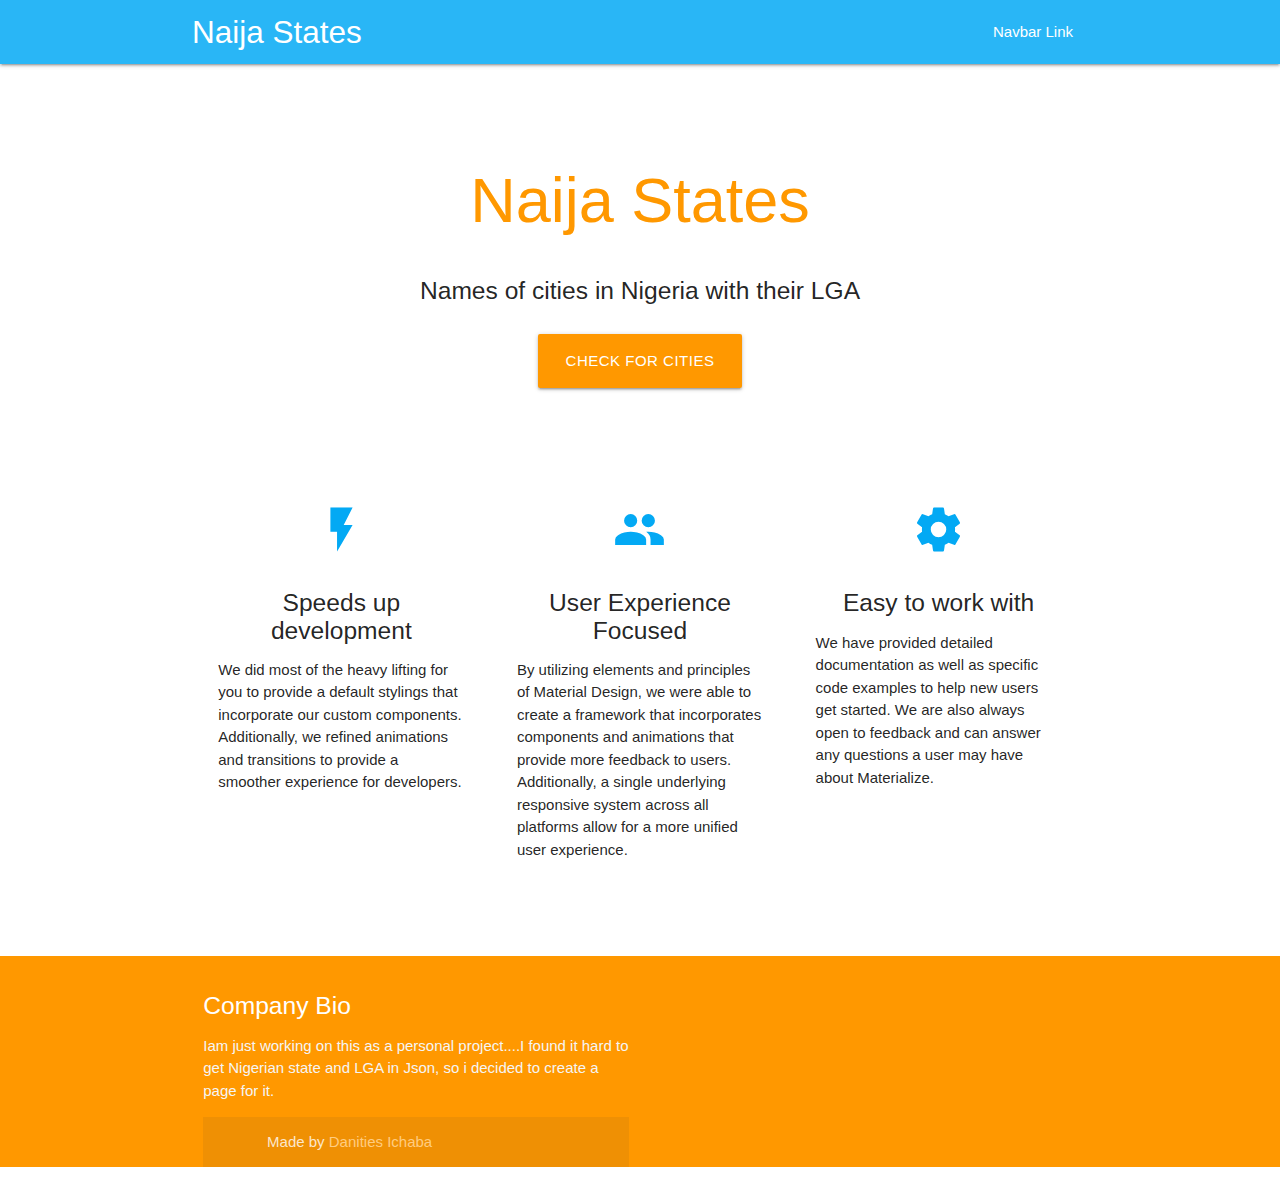
==== commit 19467455: "Update index.html" ====
--- a/index.html
+++ b/index.html
@@ -31,7 +31,7 @@
         <h5 class="header col s12 light">Names of cities in Nigeria with their LGA</h5>
       </div>
       <div class="row center">
-        <a href="http://materializecss.com/getting-started.html" id="download-button" class="btn-large waves-effect waves-light orange">Get Started</a>
+        <a href="http://materializecss.com/getting-started.html" id="download-button" class="btn-large waves-effect waves-light orange">Check for Cities</a>
       </div>
       <br><br>
 
@@ -81,9 +81,9 @@
       <div class="row">
         <div class="col l6 s12">
           <h5 class="white-text">Company Bio</h5>
-          <p class="grey-text text-lighten-4">We are a team of college students working on this project like it's our full time job. Any amount would help support and continue development on this project and is greatly appreciated.</p>
+          <p class="grey-text text-lighten-4">Iam just working on this as a personal project....I found it hard to get Nigerian state and LGA in Json, so i decided to create a page for it.</p>
 
-
+<!--
         </div>
         <div class="col l3 s12">
           <h5 class="white-text">Settings</h5>
@@ -105,9 +105,10 @@
         </div>
       </div>
     </div>
+-->
     <div class="footer-copyright">
       <div class="container">
-      Made by <a class="orange-text text-lighten-3" href="http://materializecss.com">Materialize</a>
+      Made by <a class="orange-text text-lighten-3" href="http://materializecss.com">Danities Ichaba</a>
       </div>
     </div>
   </footer>
--- a/css/style.css
+++ b/css/style.css
@@ -0,0 +1,14 @@
+/* Custom Stylesheet */
+/**
+ * Use this file to override Materialize files so you can update
+ * the core Materialize files in the future
+ *
+ * Made By MaterializeCSS.com
+ */
+
+.icon-block {
+  padding: 0 15px;
+}
+.icon-block .material-icons {
+	font-size: inherit;
+}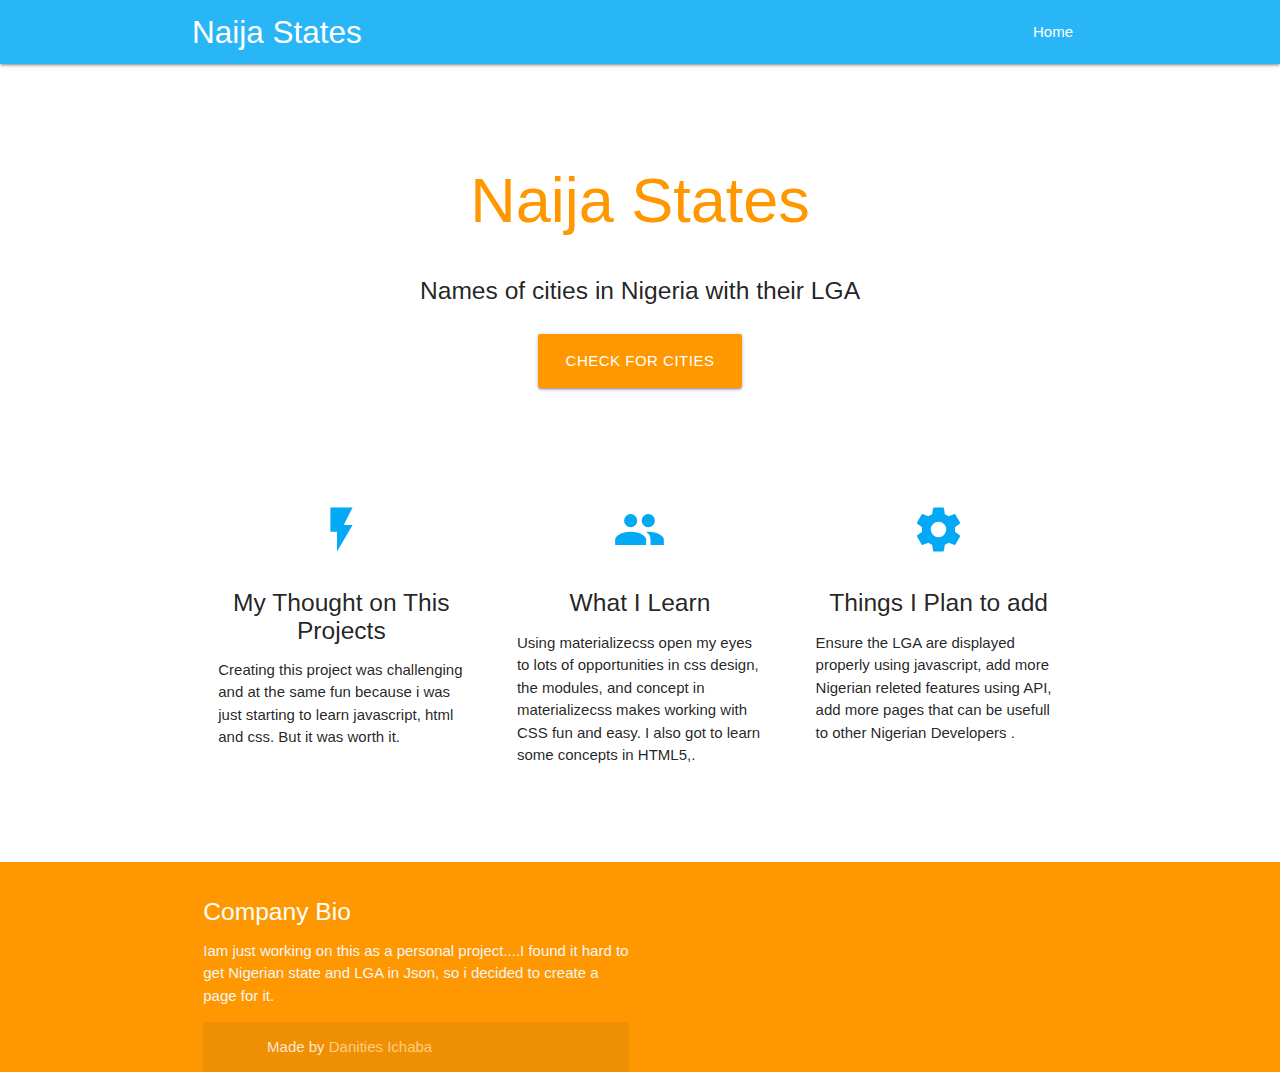
==== commit e0cf552d: "Update index.html" ====
--- a/index.html
+++ b/index.html
@@ -14,11 +14,11 @@
   <nav class="light-blue lighten-1" role="navigation">
     <div class="nav-wrapper container"><a id="logo-container" href="#" class="brand-logo">Naija States</a>
       <ul class="right hide-on-med-and-down">
-        <li><a href="#">Navbar Link</a></li>
+        <li><a href="#">Home</a></li>
       </ul>
 
       <ul id="nav-mobile" class="sidenav">
-        <li><a href="#">Navbar Link</a></li>
+        <li><a href="#">Home</a></li>
       </ul>
       <a href="#" data-target="nav-mobile" class="sidenav-trigger"><i class="material-icons">menu</i></a>
     </div>
@@ -31,7 +31,7 @@
         <h5 class="header col s12 light">Names of cities in Nigeria with their LGA</h5>
       </div>
       <div class="row center">
-        <a href="http://materializecss.com/getting-started.html" id="download-button" class="btn-large waves-effect waves-light orange">Check for Cities</a>
+        <a href="type_ahead.html" id="download-button" class="btn-large waves-effect waves-light orange">Check for Cities</a>
       </div>
       <br><br>
 
@@ -47,27 +47,27 @@
         <div class="col s12 m4">
           <div class="icon-block">
             <h2 class="center light-blue-text"><i class="material-icons">flash_on</i></h2>
-            <h5 class="center">Speeds up development</h5>
+            <h5 class="center">My Thought on This Projects</h5>
 
-            <p class="light">We did most of the heavy lifting for you to provide a default stylings that incorporate our custom components. Additionally, we refined animations and transitions to provide a smoother experience for developers.</p>
+            <p class="light">Creating this project was challenging and at the same fun because i was just starting to learn javascript, html and css. But it was worth it.</p>
           </div>
         </div>
 
         <div class="col s12 m4">
           <div class="icon-block">
             <h2 class="center light-blue-text"><i class="material-icons">group</i></h2>
-            <h5 class="center">User Experience Focused</h5>
+            <h5 class="center">What I Learn</h5>
 
-            <p class="light">By utilizing elements and principles of Material Design, we were able to create a framework that incorporates components and animations that provide more feedback to users. Additionally, a single underlying responsive system across all platforms allow for a more unified user experience.</p>
+            <p class="light">Using materializecss open my eyes to lots of opportunities in css design, the modules, and concept in materializecss makes working with CSS fun and easy. I also got to learn some concepts in HTML5,.</p>
           </div>
         </div>
 
         <div class="col s12 m4">
           <div class="icon-block">
             <h2 class="center light-blue-text"><i class="material-icons">settings</i></h2>
-            <h5 class="center">Easy to work with</h5>
+            <h5 class="center">Things I Plan to add</h5>
 
-            <p class="light">We have provided detailed documentation as well as specific code examples to help new users get started. We are also always open to feedback and can answer any questions a user may have about Materialize.</p>
+            <p class="light">Ensure the LGA are displayed properly using javascript, add more Nigerian releted features using API, add more pages that can be usefull to other Nigerian Developers .</p>
           </div>
         </div>
       </div>
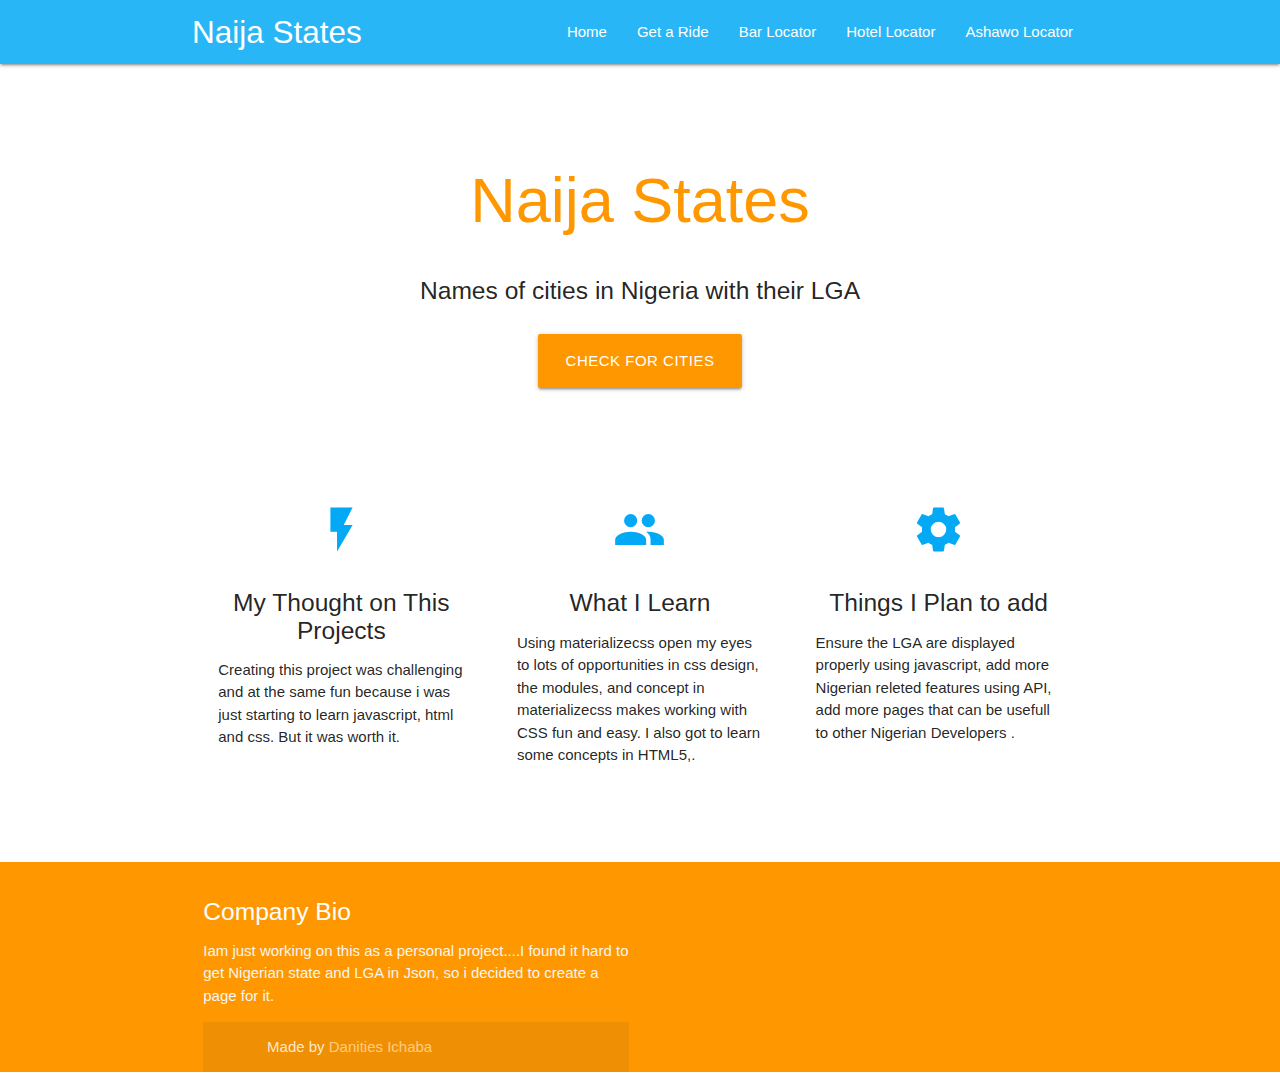
==== commit 3ff6973f: "Update index.html" ====
--- a/index.html
+++ b/index.html
@@ -15,6 +15,10 @@
     <div class="nav-wrapper container"><a id="logo-container" href="#" class="brand-logo">Naija States</a>
       <ul class="right hide-on-med-and-down">
         <li><a href="#">Home</a></li>
+        <li><a href="#">Get a Ride</a></li>
+        <li><a href="#">Bar Locator</a></li>
+        <li><a href="#">Hotel Locator</a></li>
+        <li><a href="#">Ashawo Locator</a></li>
       </ul>
 
       <ul id="nav-mobile" class="sidenav">
